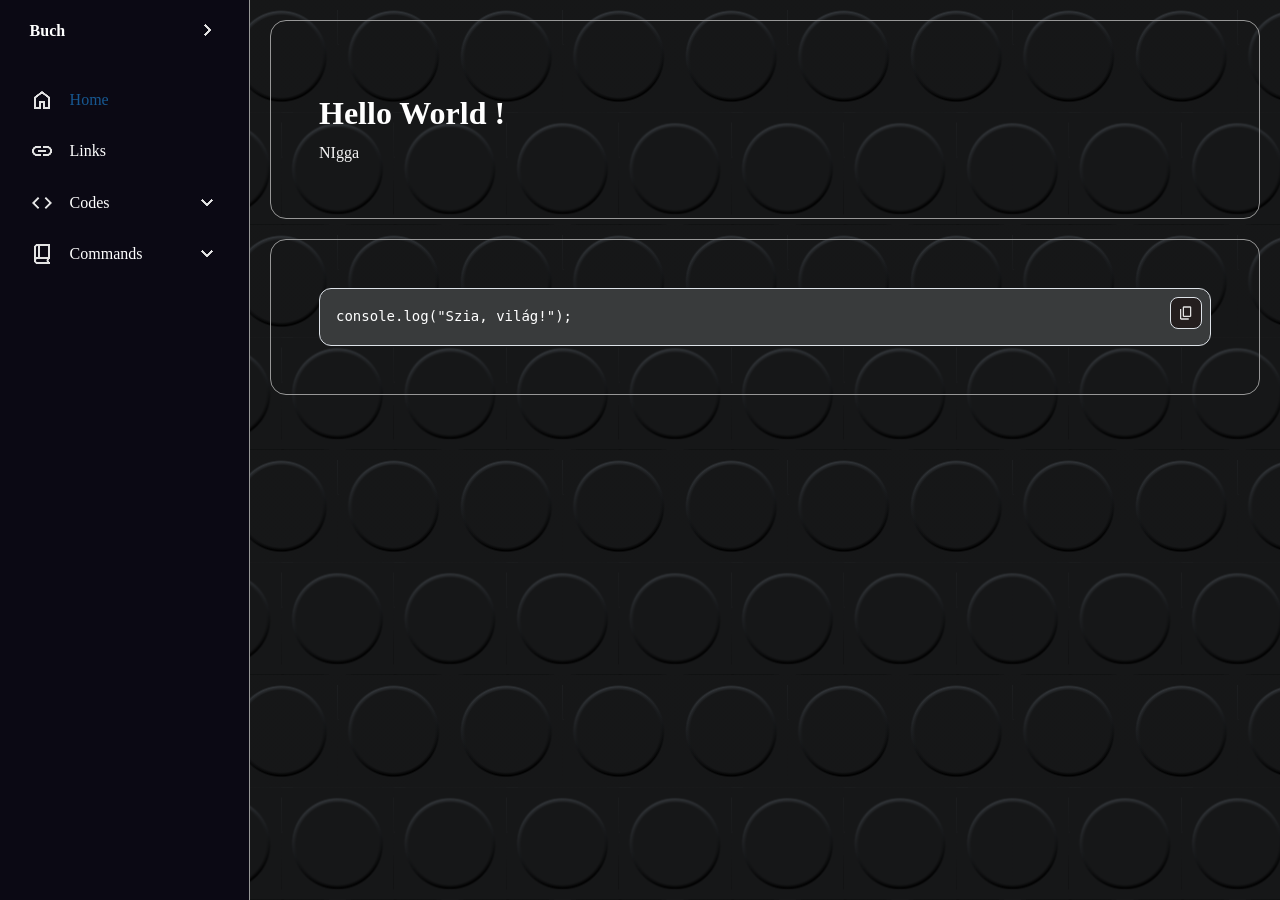
==== git.html @ 9e53543b "Codeboxes and background" ====
<!DOCTYPE html>
<html lang="hu">
<head>
    <meta charset="UTF-8">
    <meta name="viewport" content="width=device-width, initial-scale=1.0">
    <link rel="stylesheet" href="public/style.css">
    <link rel="stylesheet" href="public/code-box.css">
    <script src="scripts/app.js" defer></script>
    <script src="scripts/code-box.js"></script>
    <title>Buch</title>
</head>
<body>
    <nav id="sidebar">
        <ul>

            <!-- Icon -->

            <li>
                <span class="logo">Buch</span>
                <button onclick=toggleSidebar() id="toggle-btn">
                    
                    <img src="Icons/side_arrow.png" alt="homeIcon" height="24px" width="24px">

                </button>
            </li>

            <!-- Introduction -->

            <li class="active">
                <a href="index.html">
                    <img src="Icons/home.png" alt="homeIcon" height="24px" width="24px">
                    <span>Home</span>
                </a>
            </li>

            <!-- Links -->

            <li>
                <a href="links.html">
                    <img src="Icons/links.png" alt="homeIcon" height="24px" width="24px">
                    <span>Links</span>
                
    
                </a>
            </li>

            <!-- Codes -->

            <li>
                <button onclick=toggleSubMenu(this) class="dropdown-btn">
                    <img src="Icons/code.png" alt="yes" height="24px" width="24px">
                    <span>Codes</span>
                    <img src="Icons/dropdown_arrow.png" alt="yes" height="24px" width="24px">
                </button>
                <ul class="sub-menu">
                    <div>
                        <li><a href="#">C#</a></li>
                        <li><a href="#">Java</a></li>
                        <li><a href="#">Python</a></li>
                    </div>
                </ul>
            </li>

            <!-- Notes -->

            <li>
                <button onclick=toggleSubMenu(this) class="dropdown-btn">
                    <img src="Icons/book.png" alt="yes" height="24px" width="24px">
                    <span>Commands</span>
                    <img src="Icons/dropdown_arrow.png" alt="yes" height="24px" width="24px">
                </button>
                <ul class="sub-menu">
                    <div>
                        <li><a href="git.html">Git</a></li>
                        <li><a href="#">TypeScript</a></li>
                        
                    </div>
                </ul>
            </li>



        </ul>
    </nav>


    <main>
        <div class="container">
            <h1>Hello World !</h1>
            <p>NIgga</p>
        </div>

        <div class="container">
            <div class="codebox">
                <button class="copy" type="button" aria-label="Másolás">
                    <img class="icon-copy" src="Icons/content-copy.png" alt="">
                    <img class="icon-done" src="Icons/check.png" alt="">
                </button>
                <pre><code>console.log("Szia, világ!");</code></pre>
            </div>
        </div>
    </main>
</body>
</html>
---- public/style.css ----
*{
    margin: 0;
    padding: 0;
}

html{
    line-height: 1.5rem;

    --u: 2.5vmin;
    --c1: hsl(0deg 0% 0%);
    --c2: hsl(212deg 4% 9%);
    --c3: hsl(212deg 7% 36%);
    --gp: 50%/calc(var(--u) * 5) calc(var(--u) * 10);
    --bp: calc(var(--u) * -2.5) calc(var(--u) * -5);
    height: 100vh;
    --bg: 
		radial-gradient(circle at 50% 25%, var(--c2) 23%, #fff0 25% 100%) var(--gp), 
		conic-gradient(from 270deg at 34% 46%, var(--c2) 0 12.5%, #fff0 0 100%) var(--gp), 
		conic-gradient(from 45deg at 66% 46%, var(--c2) 0 12.5%, #fff0 0 100%) var(--gp), 
		conic-gradient(from 180deg at 50% 80%, var(--c2) 0 12.5%, #fff0 0 100%) var(--gp), 
		conic-gradient(from 135deg at 50% 80%, var(--c2) 0 12.5%, #fff0 0 100%) var(--gp), 
		conic-gradient(from 0deg at 0% 20%, var(--c2) 0 12.5%, #fff0 0 100%) var(--gp), 
		conic-gradient(from -45deg at 100% 20%, var(--c2) 0 12.5%, #fff0 0 100%) var(--gp), 
		linear-gradient(180deg, var(--c2) 0 4.5%, #fff0 0 45.25%, var(--c2) 0 50%, #fff0 0% 100%) var(--gp), 
		radial-gradient(circle at 50% 25%, #fff0 0 25%, var(--c2) 26% 32%, #fff0 0 100%) var(--gp), 
		linear-gradient(165deg, var(--c3) -15%, var(--c1) 44%, #fff0 0 100%) var(--gp), 
		linear-gradient(180deg, var(--c1) 50%, #fff0 0 100%) var(--gp);
    background: var(--bg), var(--bg);
    background-position: 
		var(--bp), var(--bp), var(--bp), var(--bp), var(--bp), var(--bp), var(--bp), var(--bp), var(--bp), var(--bp), var(--bp), 
		0 0, 0 0, 0 0, 0 0, 0 0, 0 0, 0 0, 0 0, 0 0, 0 0, 0 0;
	background-color: var(--c2);
}

body{
    min-height: 100hv;
    min-height: 100dvh;

    color: white;

    display: grid; /*  Importart, in order to have the grid layout  !*/
    grid-template-columns: auto 1fr; /* This will make the sidebar responsive based on the devices screen ! */
}




#sidebar{
    box-sizing: border-box;
    height: 100vh;
    width: 250px;
    padding: 5px 1em;  /* Left is Top-Bottom, Right is Left-Right part of the screen ! */
    background-color: rgb(11, 9, 20);
    border-right: 1px solid rgb(151, 151, 151);

    position: sticky;
    top: 0;
    align-self: start;
    /* With this the sidebar will stay staticli on the left side of the screen */


    transition: 300ms ease-in-out;
    overflow: hidden;

    text-wrap: nowrap;
}
#sidebar.close{
    padding: 5px;
    width: 60px;
}


#sidebar ul{
    list-style: none; /* This will remove the bullet points ! */
}

#sidebar > ul > li:first-child{
    display: flex;
    justify-content: flex-end;
    margin-bottom: 16px;
    .logo{
        font-weight: 600;
    }
}



#sidebar ul li.active a{
    color: rgb(23, 88, 145);

    img{
        fill: rgb(23, 88, 145);
    }
}

#sidebar a, #sidebar .dropdown-btn{
    border-radius: .5em;
    padding: .85em;
    text-decoration: none;
    color: white;
    display: flex;
    align-items: center;
    gap: 1em;
}

#sidebar .logo{
    border-radius: .5em;
    padding: .85em;
    text-decoration: none;
    color: white;
    align-items: center;
    gap: 1em;
}

#sidebar img{
    flex-shrink: 0;
    fill: white;
}

#sidebar a span, #sidebar .dropdown-btn span{
    flex-grow: 1; /* So the dropdown icon can always be on the right side no matter the text */
}

#sidebar a:hover, #sidebar .dropdown-btn:hover{
    background-color: rgb(50, 40, 93);
}

#sidebar .sub-menu{ 
    /* This part this we will do the dropdown mechanics */
    display: grid;

    grid-template-rows: 0fr;

    transition: 300ms ease-in-out;

    > div{
        overflow: hidden;
    }

    
}

#sidebar .sub-menu.show {
    grid-template-rows: 1fr;
}

.dropdown-btn img{
    transition: 200ms ease;
} 
.rotate img:last-child {
    rotate: -180deg;
}


#sidebar .sub-menu {
    padding-left: 2em;
}

#toggle-btn{
    margin-left: auto;
    padding: 1em;
    border: none;
    border-radius: .5em;
    background: none;
    cursor: pointer;

    img{
        transition: rotate 150ms ease;
    }

}

#toggle-btn:hover{
    background-color: rgb(36, 64, 87);
}

.dropdown-btn{
    width: 100%;
    text-align: left;
    background: none;
    border: none;
    font: inherit;
    cursor: pointer;
}

/* ---------------------Main part--------------------- */

main p{
    color: whitesmoke;
    margin-top: 5px;
    margin-bottom: 5px;
}

.container{
    border: 1px solid rgb(151, 151, 151);
    border-radius: 1em;
    margin-bottom: 20px;
    padding: min(3em, 15%);

    h1, p { margin-top: 1em }

    margin-top: 20px;
    margin-left: 20px;
    margin-right: 20px;
}


/* For mobile */

@media(max-width: 800px) {
    body{
    grid-template-columns: 1fr;
    }
    main{
        padding: 2em 1em 60px 1em;
    }
    .container{
        border: none;
        padding: 0;
    }
    #sidebar{
        height: 60px;
        width: 100%;
        border-right: none;
        border-top: 1px solid rgb(45, 37, 65);
        padding: 0;
        position: fixed;
        top: unset;
        bottom: 0;

        > ul{
            padding: 0;
            display: grid;
            grid-auto-columns: 60px;
            grid-auto-flow: column;
            align-items: center;
            overflow-x: scroll;
        }
        ul li{
            height: 100%;
        }
        ul a, ul .dropdown-btn{
            width: 60px;
            height: 60px;
            padding: 0;
            border-radius: 0;
            justify-content: center;
        }


        ul li span, ul li:first-child, .dropdown-btn img:last-child{
            display: none;
        }


        ul li .sub-menu.show{
            position: fixed;
            bottom: 60px;
            left: 0;
            box-sizing: border-box;
            height: 60px;
            width: 100%;
            background-color: rgb(31, 53, 73);
            border-top: 1px solid rgb(17, 17, 26);
            display: flex;
            justify-content: center;

            > div{
                overflow-x: auto;
            }

            li{
                display: inline-flex;
            }
            a{
                box-sizing: border-box;
                padding: 1em;
                width: auto;
                justify-content: center;
            }
        }
    }
}
---- public/code-box.css ----
.codebox {
  position: relative;
  background: #393b3c;
  border: 1px solid #dde2e8;
  border-radius: 12px;
}
.codebox pre { margin: 0; padding: 16px; overflow-x: auto; }
.codebox code { font: 14px/1.6 ui-monospace, Menlo, Consolas, monospace; }

.copy {
  position: absolute; top: 8px; right: 8px;
  width: 32px; height: 32px; padding: 0;
  display: grid; place-items: center;
  background: #241e1e; border: 1px solid #dde2e8; border-radius: 8px;
  cursor: pointer;
}
.copy img { width: 16px; height: 16px; grid-area: 1 / 1; }
.copy .icon-done { display: none; }
.copy.done .icon-copy { display: none; }
.copy.done .icon-done { display: block; }
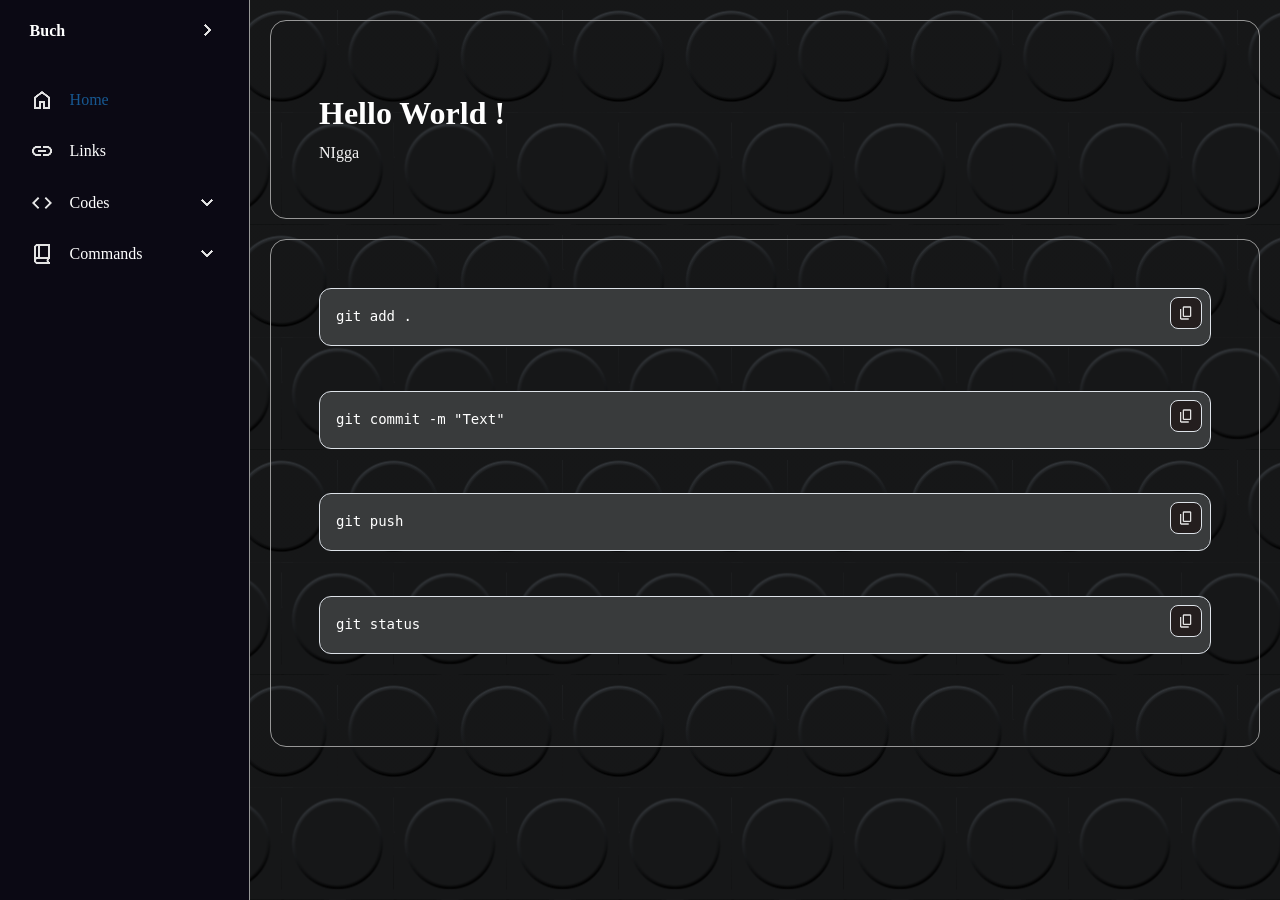
==== commit e883623d: "Fixed js" ====
--- a/git.html
+++ b/git.html
@@ -72,7 +72,7 @@
                 <ul class="sub-menu">
                     <div>
                         <li><a href="git.html">Git</a></li>
-                        <li><a href="#">TypeScript</a></li>
+                        <li><a href="nodejs.html">NodeJs</a></li>
                         
                     </div>
                 </ul>
@@ -92,12 +92,37 @@
 
         <div class="container">
             <div class="codebox">
-                <button class="copy" type="button" aria-label="Másolás">
+                <button class="copy" type="button" onclick="copyText(this)">
                     <img class="icon-copy" src="Icons/content-copy.png" alt="">
                     <img class="icon-done" src="Icons/check.png" alt="">
                 </button>
-                <pre><code>console.log("Szia, világ!");</code></pre>
+                <pre><code>git add .</code></pre>
             </div>
+
+            <div class="codebox">
+                <button class="copy" type="button" onclick="copyText(this)">
+                    <img class="icon-copy" src="Icons/content-copy.png" alt="">
+                    <img class="icon-done" src="Icons/check.png" alt="">
+                </button>
+                <pre><code>git commit -m "Text"</code></pre>
+            </div>
+
+             <div class="codebox">
+                <button class="copy" type="button" onclick="copyText(this)">
+                    <img class="icon-copy" src="Icons/content-copy.png" alt="">
+                    <img class="icon-done" src="Icons/check.png" alt="">
+                </button>
+                <pre><code>git push</code></pre>
+            </div>
+
+            <div class="codebox">
+                <button class="copy" type="button" onclick="copyText(this)">
+                    <img class="icon-copy" src="Icons/content-copy.png" alt="">
+                    <img class="icon-done" src="Icons/check.png" alt="">
+                </button>
+                <pre><code>git status</code></pre>
+            </div>
+
         </div>
     </main>
 </body>
--- a/public/code-box.css
+++ b/public/code-box.css
@@ -3,6 +3,7 @@
   background: #393b3c;
   border: 1px solid #dde2e8;
   border-radius: 12px;
+  margin-bottom: 5%;
 }
 .codebox pre { margin: 0; padding: 16px; overflow-x: auto; }
 .codebox code { font: 14px/1.6 ui-monospace, Menlo, Consolas, monospace; }
